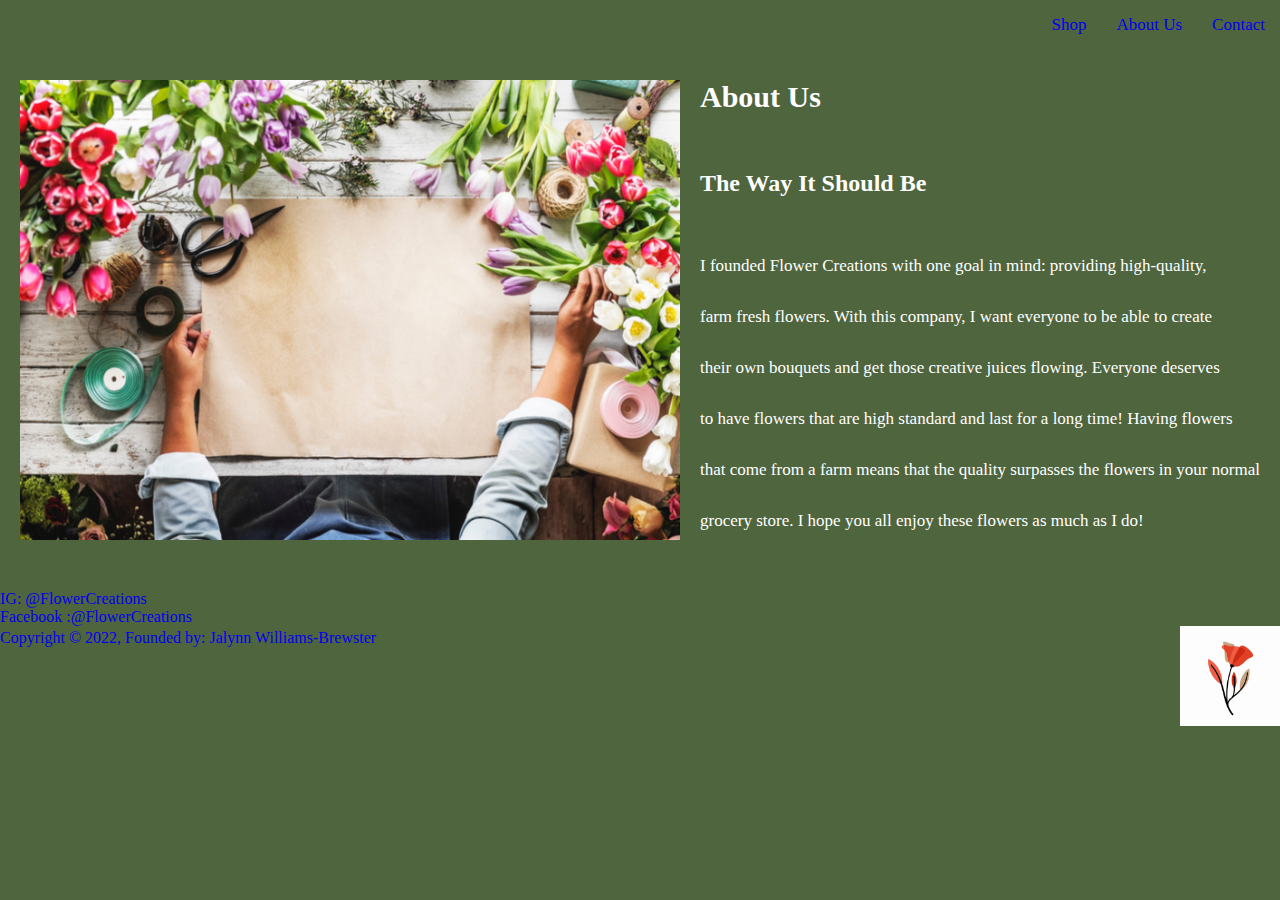
==== About Us.html @ 3960e4f4 "initial commit" ====
<!DOCTYPE html>
<html lang="en">
<head>
  <meta charset="UTF-8">
  <meta http-equiv="X-UA-Compatible" content="IE=edge">
  <meta name="viewport" content="width=device-width, initial-scale=1.0">
  <link href="stylesheet.css" rel="stylesheet" type="text/css" />
  <link rel="stylesheet" href="https://cdnjs.cloudflare.com/ajax/libs/font-awesome/4.7.0/css/font-awesome.min.css">
  <title>About Us</title>
</head>
<body class="backgroundcolor">

<!--Header starts here-->

<nav class="navbar1">
<ul>
    <li><a href="Contact.html">Contact</a></li>
    <li><a href="About Us.html">About Us</a></li>
    <li><a href="Shop.html">Shop</a></li> 
</ul>
</nav>

<!--Header ends here-->

  <!--Main Image Starts-->
  
<img src="Flower Pictures/AboutPage.png" alt="making flowers" class="aboutflowers"/>
<article>
<h3>About Us</h3><br>
<h4>The Way It Should Be</h4><br>
<p class="aboutustext">I founded Flower Creations with one goal in mind: providing high-quality, <br></br> farm fresh flowers. With this company, I want everyone to be able to create <br></br> their own bouquets and get those creative juices flowing. Everyone deserves <br></br> to have flowers that are high standard and last for a long time! Having flowers <br></br> that come from a farm means that the quality surpasses the flowers in your normal <br></br> grocery store. I hope you all enjoy these flowers as much as I do!  </p>
 </article>
  <!--Main Image Ends-->

<br></br>


<footer>
<ul>
  <li><a href="https://www.instagram.com" target="_blank">IG: @FlowerCreations</li>
  <li><a href="https://www.facebook.com" target="_blank">Facebook :@FlowerCreations</li>
</ul>
<img src="Flower Pictures/FlowerLogo.png" alt="flower logo" class="flowerlogo">

<p class="footertext"> Copyright &copy; 2022, Founded by: Jalynn Williams-Brewster</p>
</footer>
  
</body>
<script src="script.js"></script>
</html>
---- stylesheet.css ----
/* Index */
html, body {
    height: 100%;
    width: 100%;
  }
  
  *{
      margin: 0;
      padding: 0;
      box-sizing: border-box;
      text-decoration: none;
  }
  
  .hero {
    width: 100vw;
    height: 100vh;
    display: flex;
    justify-content: center;
    align-items: center;
    text-align: center;
    color: white;
    background-image: linear-gradient(rgba(0, 0, 0, 0.2),rgba(0, 0, 0, 0.2)), url(https://images.unsplash.com/photo-1488928741225-2aaf732c96cc?ixlib=rb-1.2.1&ixid=MnwxMjA3fDB8MHxwaG90by1wYWdlfHx8fGVufDB8fHx8&auto=format&fit=crop&w=1740&q=80);
    background-size: cover;
    background-position: center;
    background-repeat: no-repeat;
    background-attachment: fixed;
  }
  
  .hero h1 {
    font-size: 5em;
    margin-top: 0;
    margin-bottom: 0.5em;
  }
  
  .hero h2 {
    text-align: center;
    font-size: 2em;
  }
  
  #button {
    display: block;
    width: 200px;
    padding: 1em;
    margin-top: 30px;
    margin-left: auto;
    margin-right: auto;
    color: black;
    text-decoration: none;
    font-size: 1.2em;
    border: 3px solid white;
    border-radius: 20px;
    background-color: white;
  }
  
  .navbar0 {
      background-color: white;
      overflow: hidden;
      margin-top: 30px;
      margin-bottom: 10px;
      
  }
  
  .navbar0 ul li {
      float: right;
      display: block;
      color: #171113;
      text-decoration: bold;
      font-size: 17px;
      padding: 15px;
    
  }
  
  .navbar0 ul li :hover {
    color: #4F653E;
  }
  
  
  /*End Index*/
  
  /*Shop*/
  
 h5 {
    font-size: 30px;
    color:#171113;
    text-align: center;
    padding: 20px;
  }

.tulipsection {
    font-size: 20px;
    text-align: left;
}

  .tulipproducts {
    display: flex;
    flex-wrap: wrap;
    padding: 5px;
  }
  
.rosesection {
    font-size: 20px;
    text-align: left;
}

  .roseproducts {
     display: flex;
    flex-wrap: wrap;
    padding: 5px;
  }
  
.greenerysection {
    font-size: 20px;
    text-align: left;
}

  .greeneryproducts {
    display: flex;
    flex-wrap: wrap;
    padding: 5px;
  }
  
  .item {
    margin: 10px;
    width: 200px;
    height: 200px;
  }
  
  
  
  
  
  
  
  
  
  
  
  
  
  /*End Shop*/
  
  /*About Us*/
  
  .backgroundcolor {
    background-color: #4F653E;
  }
  
  .aboutflowers {
    height: 500px; 
    width: 700px;
    float: left;
    padding: 20px;
  }
  
   h3 {
    font-size: 30px;
     color: #fff;
     text-align: left;
     text-decoration: bold;
     padding: 20px;
  }
  
  h4 {
    font-size: 24px;
    color: #fff;
    padding: 18px;
  }
  
  .aboutustext {
    text-align: left;
    font-size: 17px;
    color: #fff;
    padding: 20px;
  }
  
  .navbar1 {
      background-color: #4F653E;
      overflow: hidden;
      margin-top: auto;
      margin-bottom: 10px;    
  }
  
  .navbar1 ul li {
      float: right;
      display: block;
      color: #171113;
      text-decoration: bold;
      font-size: 17px; 
      padding: 15px;
  }
  
  .flowerlogo {
    width: 100px;
    height: 100px;
    float: left;
  }
  
  /*End About Us*/
  
  /*Contact*/
  
  input[type=text], select, textarea {
    width: 100%; 
    padding: 12px; 
    border: 1px solid #ccc; 
    border-radius: 4px; 
    box-sizing: border-box; 
    margin-top: 6px; 
    margin-bottom: 16px; 
    resize: vertical;
  }
  
  input[type=submit] {
    background-color: black;
    color: white;
    padding: 12px 20px;
    border: none;
    border-radius: 4px;
    cursor: pointer;
  }
  
  .container {
    border-radius: 5px;
    background-color: #f2f2f2;
    padding: 20px;
  }
  
  .navbar2 {
      background-color: white;
      overflow: hidden;
      margin-top: 30px;
      margin-bottom: 10px;
      
  }
  
  .navbar2 ul li {
      float: right;
      display: block;
      color: #171113;
      text-decoration: bold;
      font-size: 17px;
      padding: 15px;
    
  }
  
  .navbar2 ul li :hover {
    color: #4F653E;
  }
  
  footer {
    display: block;
    position: absolute;
    width: 100%;
    height: 60px;
  }
  
  
  .flowerlogo {
    width: 100px;
    height: 100px;
    float: right;
  }
  
  /*End Contact*/

/* media queries*/

@media (min-width: 600px) {
  p  {
        font-size: 1rem;
    }
}

@media (min-width: 800px) {
  p  {
        font-size: 1rem;
        line-height: 1.5;  
    }
}
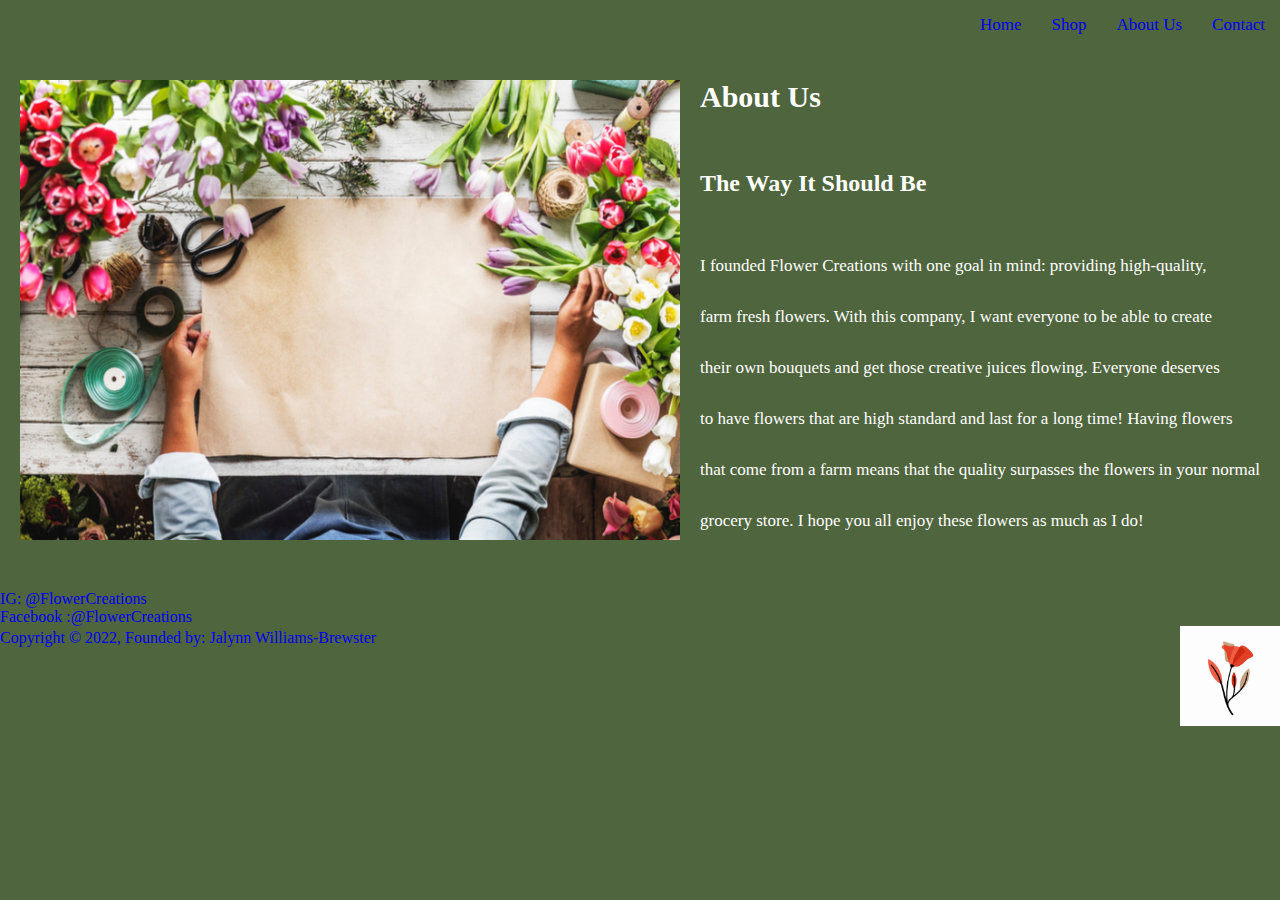
==== commit fa7ea021: "second commit" ====
--- a/About Us.html
+++ b/About Us.html
@@ -16,7 +16,8 @@
 <ul>
     <li><a href="Contact.html">Contact</a></li>
     <li><a href="About Us.html">About Us</a></li>
-    <li><a href="Shop.html">Shop</a></li> 
+    <li><a href="Shop.html">Shop</a></li>
+    <li><a href="index.html">Home</a></li> 
 </ul>
 </nav>
 
@@ -46,5 +47,4 @@
 </footer>
   
 </body>
-<script src="script.js"></script>
 </html>--- a/stylesheet.css
+++ b/stylesheet.css
@@ -121,21 +121,9 @@
   
   .item {
     margin: 10px;
-    width: 200px;
+    width: 170px;
     height: 200px;
   }
-  
-  
-  
-  
-  
-  
-  
-  
-  
-  
-  
-  
   
   /*End Shop*/
   
@@ -177,13 +165,14 @@
       background-color: #4F653E;
       overflow: hidden;
       margin-top: auto;
-      margin-bottom: 10px;    
+      margin-bottom: 10px; 
+        
   }
   
   .navbar1 ul li {
       float: right;
       display: block;
-      color: #171113;
+      color: #4F653E;
       text-decoration: bold;
       font-size: 17px; 
       padding: 15px;
